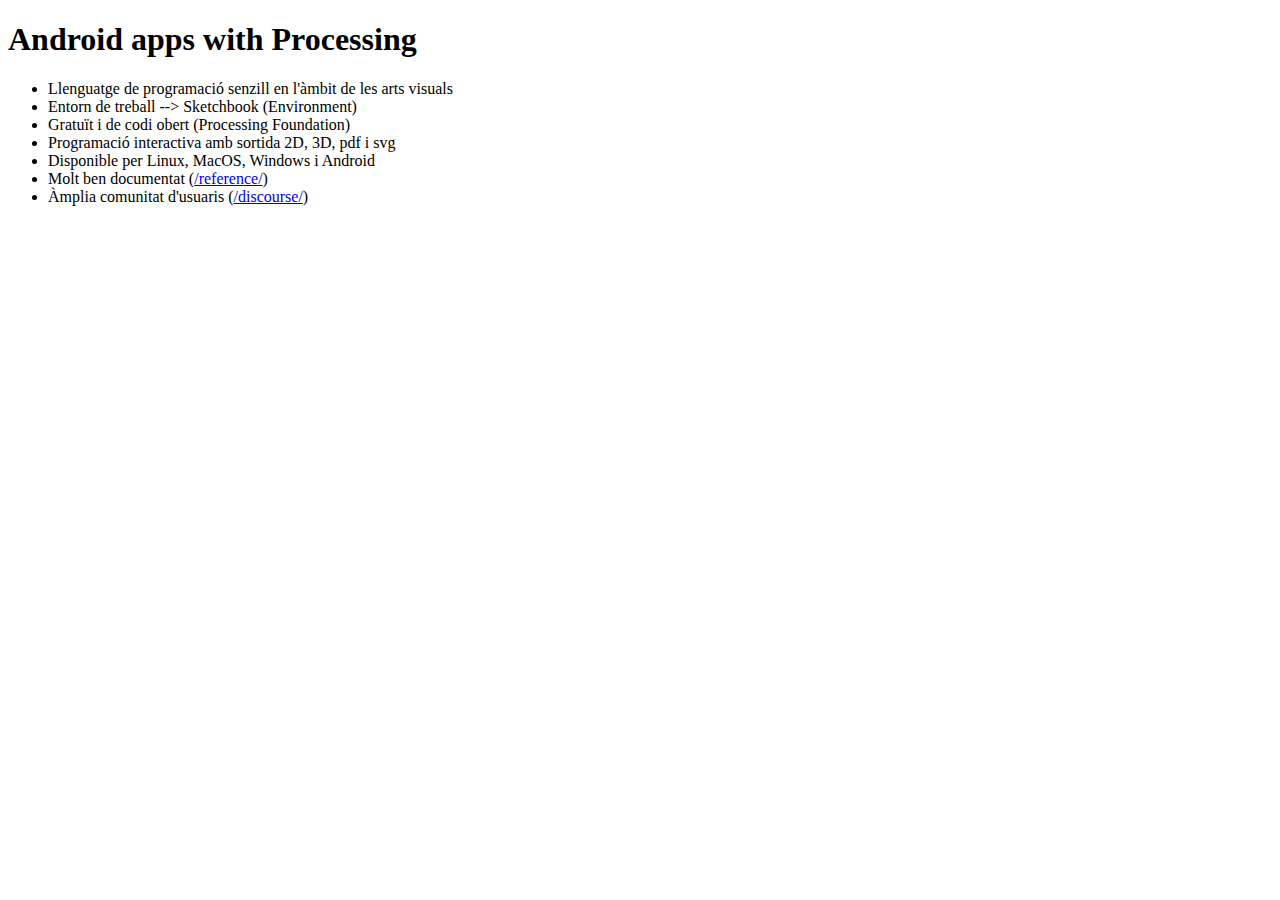
==== docs/index.html @ f545e15b "Update index.html" ====
<!DOCTYPE html>
<html lang="en">
<head>
    <meta charset="UTF-8">
    <meta http-equiv="X-UA-Compatible" content="IE=edge">
    <meta name="viewport" content="width=device-width, initial-scale=1.0">
    <title>Android apps with Processing</title>
        <link rel="stylesheet" href="style.css">

</head>
<body>
    <h1>Android apps with Processing</h1>
    <ul>
        <li>Llenguatge de programació senzill en l'àmbit de les arts visuals</li>
        <li>Entorn de treball --> Sketchbook (Environment)</li>
        <li>Gratuït i de codi obert (Processing Foundation)</li>
        <li>Programació interactiva amb sortida 2D, 3D, pdf i svg</li>
        <li>Disponible per Linux, MacOS, Windows i Android</li>
        <li>Molt ben documentat (<a href="https://processing.org/reference/">/reference/</a>)</li>
        <li>Àmplia comunitat d'usuaris (<a href="https://discourse.processing.org/">/discourse/</a>)</li>
    </ul>
</body>
</html>
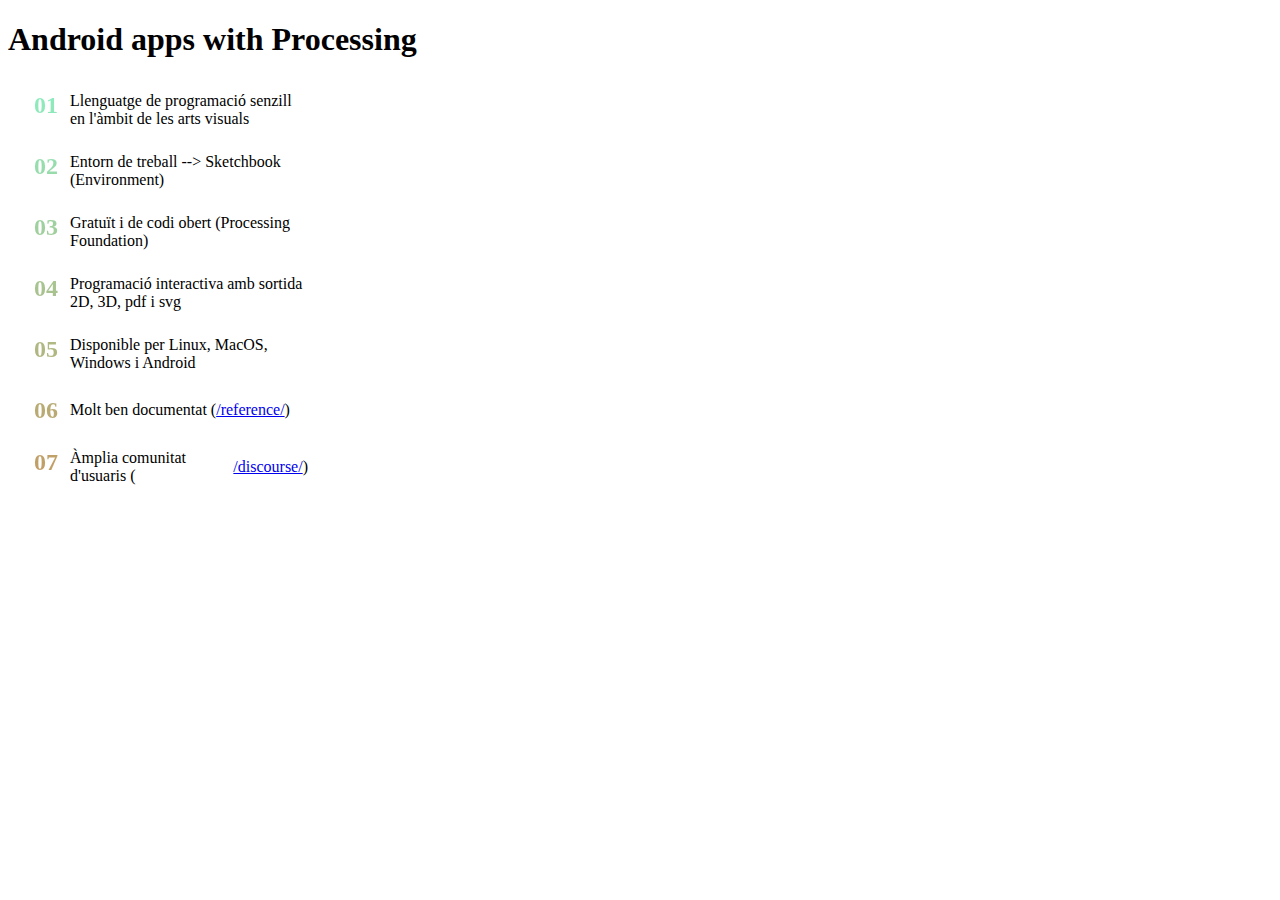
==== commit ae40c285: "Update index.html" ====
--- a/docs/index.html
+++ b/docs/index.html
@@ -5,7 +5,7 @@
     <meta http-equiv="X-UA-Compatible" content="IE=edge">
     <meta name="viewport" content="width=device-width, initial-scale=1.0">
     <title>Android apps with Processing</title>
-        <link rel="stylesheet" href="style.css">
+    <link rel="stylesheet" href="style.css">
 
 </head>
 <body>
--- a/docs/style.css
+++ b/docs/style.css
@@ -0,0 +1,38 @@
+/* List */
+ul {
+  counter-reset: index;  
+  padding: 0;
+  max-width: 300px;
+}
+
+/* List element */
+li {
+  counter-increment: index; 
+  display: flex;
+  align-items: center;
+  padding: 12px 0;
+  box-sizing: border-box;
+}
+
+
+/* Element counter */
+li::before {
+  content: counters(index, ".", decimal-leading-zero);
+  font-size: 1.5rem;
+  text-align: right;
+  font-weight: bold;
+  min-width: 50px;
+  padding-right: 12px;
+  font-variant-numeric: tabular-nums;
+  align-self: flex-start;
+  background-image: linear-gradient(to bottom, aquamarine, orangered);
+  background-attachment: fixed;
+  -webkit-background-clip: text;
+  -webkit-text-fill-color: transparent;
+}
+
+
+/* Element separation */
+li + li {
+  border-top: 1px solid rgba(255,255,255,0.2);
+}
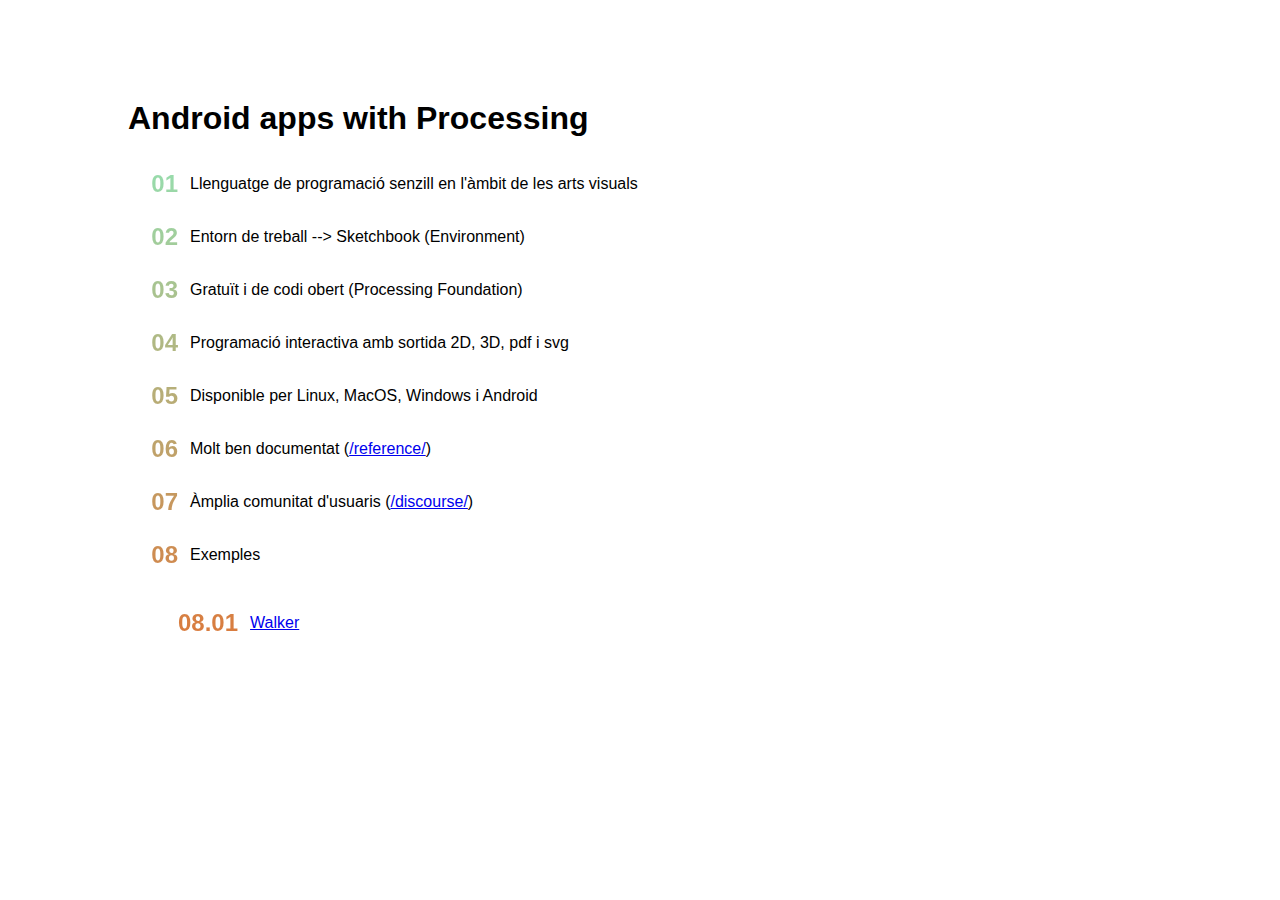
==== commit dec0eeee: "Update index.html" ====
--- a/docs/index.html
+++ b/docs/index.html
@@ -18,6 +18,13 @@
         <li>Disponible per Linux, MacOS, Windows i Android</li>
         <li>Molt ben documentat (<a href="https://processing.org/reference/">/reference/</a>)</li>
         <li>Àmplia comunitat d'usuaris (<a href="https://discourse.processing.org/">/discourse/</a>)</li>
-    </ul>
+        <li>Exemples
+        </li>
+        </ul>
+		<div class="exemples">
+			<ul>
+				<li><a href="walker.pde">Walker</a></li>
+			</ul>
+		</div>
 </body>
 </html>
--- a/docs/style.css
+++ b/docs/style.css
@@ -1,8 +1,13 @@
+body {
+  width: 80%;
+  margin: 100px auto;
+	font-family: 'Segoe UI', Tahoma, Geneva, Verdana, sans-serif;
+}
 /* List */
 ul {
   counter-reset: index;  
   padding: 0;
-  max-width: 300px;
+  max-width: 800px;
 }
 
 /* List element */
@@ -36,3 +41,7 @@
 li + li {
   border-top: 1px solid rgba(255,255,255,0.2);
 }
+
+.exemples{
+	padding-left: 50px;
+}
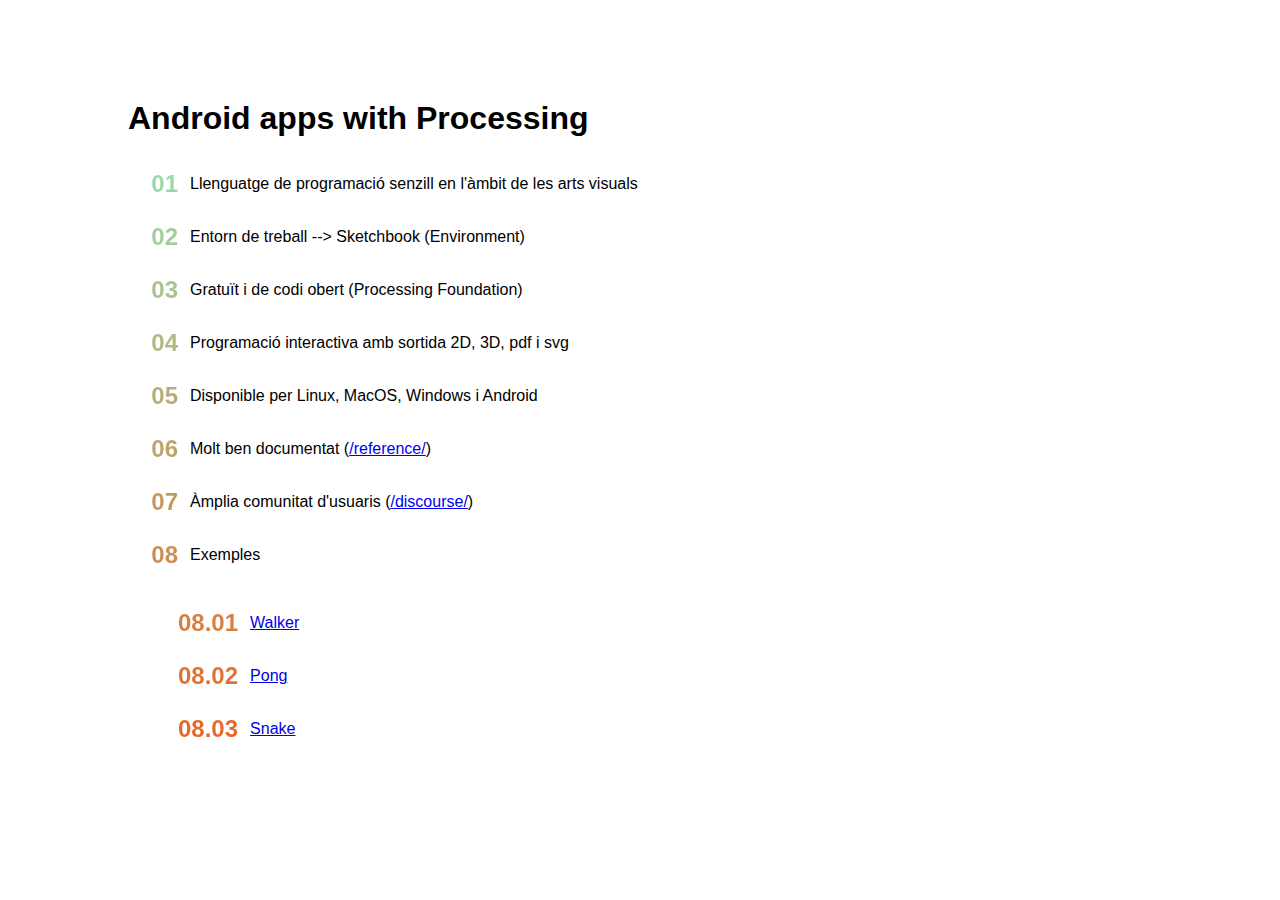
==== commit ee94a37a: "Update index.html" ====
--- a/docs/index.html
+++ b/docs/index.html
@@ -21,10 +21,12 @@
         <li>Exemples
         </li>
         </ul>
-		<div class="exemples">
-			<ul>
-				<li><a href="walker.pde">Walker</a></li>
-			</ul>
-		</div>
+	<div class="exemples">
+		<ul>
+			<li><a href="Walker.pde">Walker</a></li>
+			<li><a href="Pong.pde">Pong</a></li>
+			<li><a href="Snake.pde">Snake</a></li>
+		</ul>
+	</div>
 </body>
 </html>
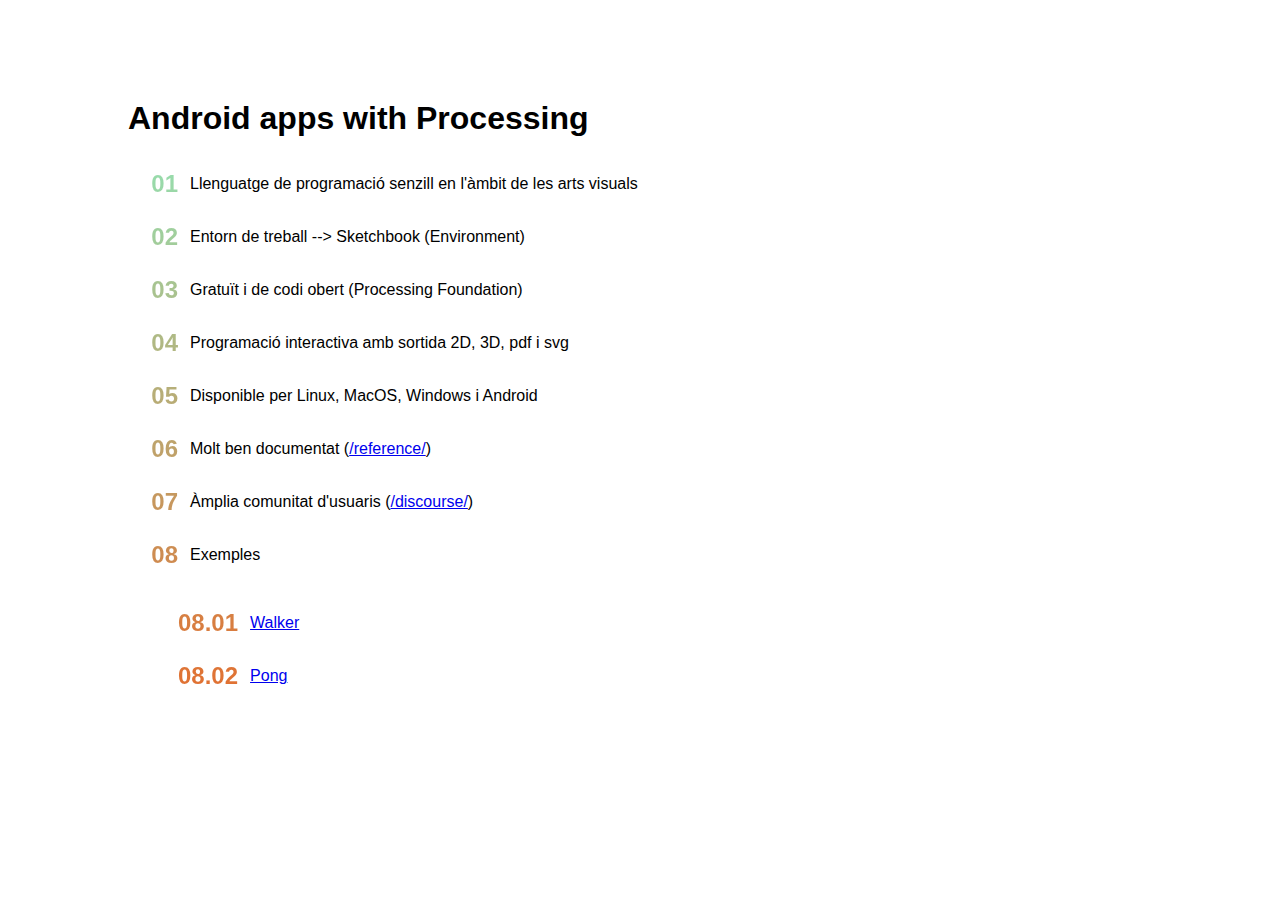
==== commit 473151a3: "Update index.html" ====
--- a/docs/index.html
+++ b/docs/index.html
@@ -25,7 +25,6 @@
 		<ul>
 			<li><a href="Walker.pde">Walker</a></li>
 			<li><a href="Pong.pde">Pong</a></li>
-			<li><a href="Snake.pde">Snake</a></li>
 		</ul>
 	</div>
 </body>
